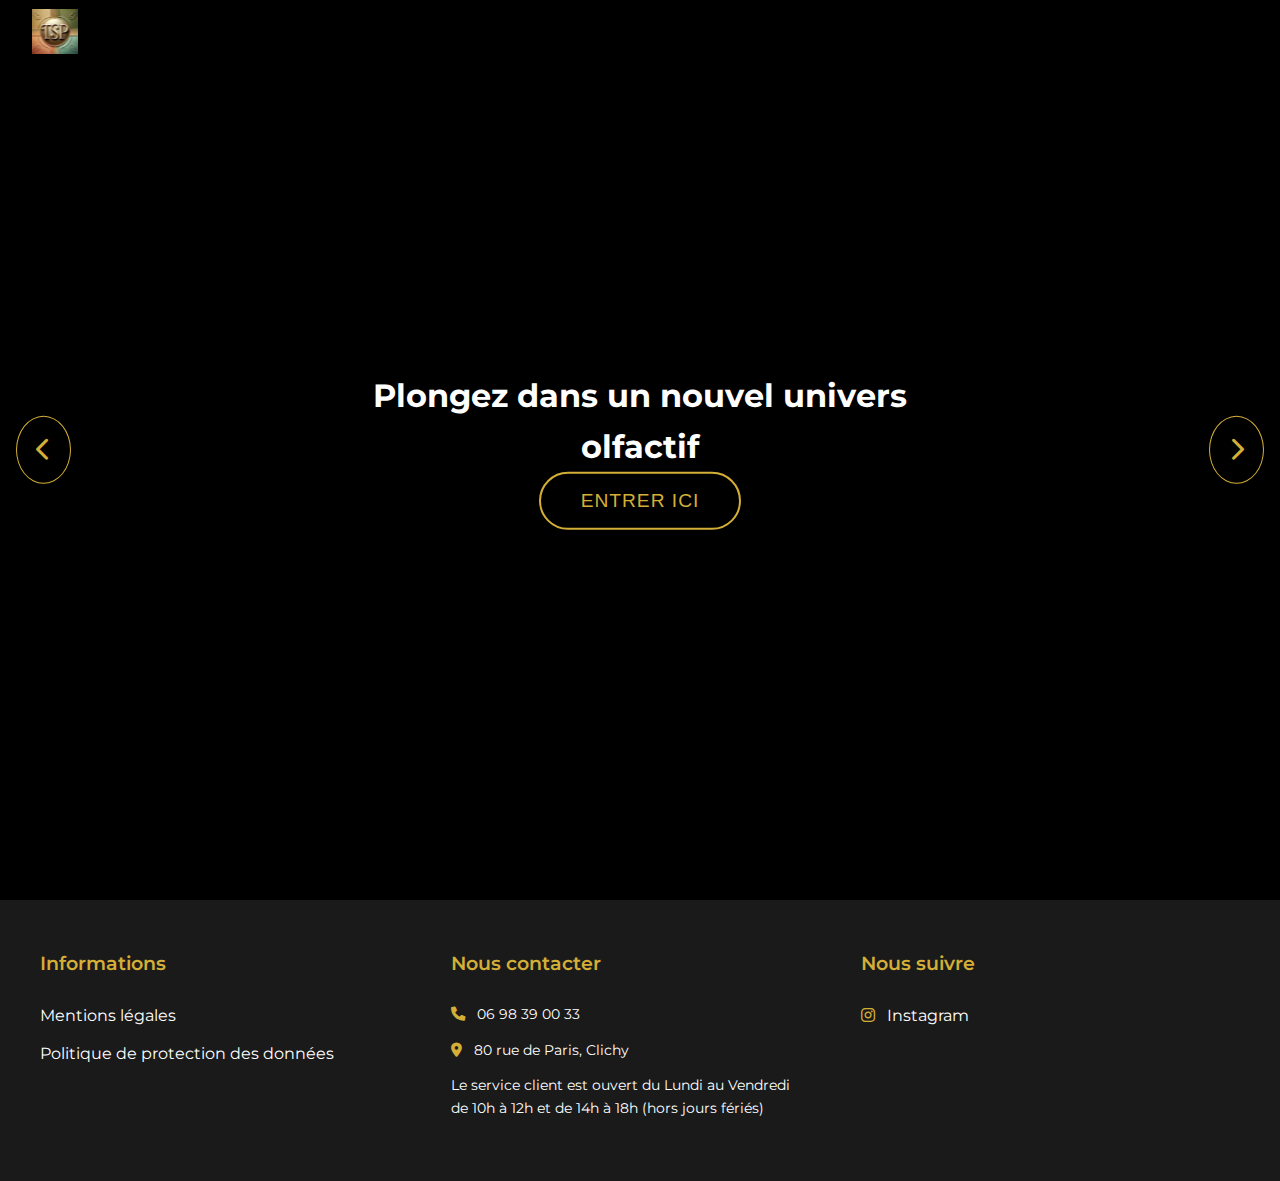
==== index.html @ 9eee15c3 "Add files via upload" ====
<!DOCTYPE html>
<html lang="fr">
<head>
    <meta charset="UTF-8">
    <meta name="viewport" content="width=device-width, initial-scale=1.0">
    <title>TSP - Découvrez votre fragrance</title>
    <link rel="stylesheet" href="styles.css">
    <link rel="stylesheet" href="https://cdnjs.cloudflare.com/ajax/libs/font-awesome/6.0.0/css/all.min.css">
    <link href="https://fonts.googleapis.com/css2?family=Playfair+Display:wght@400;700&family=Montserrat:wght@300;400;600&display=swap" rel="stylesheet">
</head>
<body>
    <!-- Header avec logo en texte -->
    <header>
        <a href="#" id="home-link">
            <img src="TSP logo.jpeg" alt="TSP" class="logo-image">
        </a>
    </header>

    <!-- Section Slider -->
    <section id="slider-section">
        <div class="slider-container">
            <div class="slider">
                <div class="slide active" style="background-image: url('iStock-1485161265.jpg')"></div>
                <div class="slide" style="background-image: url('iStock-465559373.jpg')"></div>
                <div class="slide" style="background-image: url('iStock-1435220719.jpg')"></div>
                <div class="slide" style="background-image: url('iStock-1386867384.jpg')"></div>
            </div>
            <button class="slider-btn prev"><i class="fas fa-chevron-left"></i></button>
            <button class="slider-btn next"><i class="fas fa-chevron-right"></i></button>
        </div>
        <div class="hero-content">
            <h1>Plongez dans un nouvel univers olfactif</h1>
            <button id="start-game" class="cta-button">Entrer ici</button>
        </div>
    </section>

    <!-- Section Jeu -->
    <section id="game-section" class="hidden">
        <div class="question" data-question="1">
            <h2>La parfumerie et le monde de l'olfaction t'intéressent ?</h2>
            <div class="buttons">
                <button class="yes-btn">Oui</button>
                <button class="no-btn">Non</button>
            </div>
            <p class="error-message"></p>
        </div>
        <div class="question hidden" data-question="2">
            <h2>Tu veux te cultiver de façon ludique ?</h2>
            <div class="buttons">
                <button class="yes-btn">Oui</button>
                <button class="no-btn">Non</button>
            </div>
            <p class="error-message"></p>
        </div>
        <div class="question hidden" data-question="3">
            <h2>Tu voudrais connaître toute l'actualité et les coulisses de la parfumerie ?</h2>
            <div class="buttons">
                <button class="yes-btn">Oui</button>
                <button class="no-btn">Non</button>
            </div>
            <p class="error-message"></p>
        </div>
    </section>

    <!-- Section Formulaire -->
    <section id="form-section" class="hidden">
        <form id="lead-form">
            <div class="form-group">
                <label for="nom">Nom </label>
                <input type="text" name="nom" id="nom" required>
            </div>
            
            <div class="form-group">
                <label for="prenom">Prénom </label>
                <input type="text" name="prenom" id="prenom" required>
            </div>
            
            <div class="form-group">
                <label for="email">Email </label>
                <input type="email" name="email" id="email" 
                       pattern="[^@\s]+@[^@\s]+\.(fr|com|net|org|eu)$"
                       title="Veuillez entrer une adresse email valide avec une extension .fr, .com, .net, .org ou .eu"
                       required>
            </div>

            <div class="form-group">
                <label for="societe">Société</label>
                <input type="text" name="societe" id="societe">
            </div>
            
            <div class="form-group">
                <label for="adresse">Adresse</label>
                <input type="text" name="adresse" id="adresse">
            </div>
            
            <div class="form-group">
                <label for="telephone">Numéro de téléphone</label>
                <input type="tel" name="telephone" id="telephone"
                       pattern="^(?:(?:\+|00)33|0)\s*[1-9](?:[\s.-]*\d{2}){4}$"
                       title="Veuillez entrer un numéro de téléphone français valide">
            </div>

            <div class="checkbox-container">
                <input type="checkbox" name="newsletter" id="newsletter">
                <label for="newsletter">J'ai hâte de voir la suite, et j'accepte de recevoir les informations exclusives de TSP</label>
            </div>

            <button type="submit" class="cta-button">Envoyer !</button>
        </form>
    </section>

    <!-- Section Confirmation -->
    <section id="confirmation-section" class="hidden">
        <div class="confirmation-content">
            <h2>Merci pour votre participation !</h2>
            <p>Vérifiez vos emails pour découvrir votre surprise.</p>
            <a href="https://www.instagram.com/elle_au_parfum/" class="instagram-btn" target="_blank">
                <i class="fab fa-instagram"></i> Suivez-nous sur Instagram
            </a>
        </div>
    </section>

    <!-- Footer -->
    <footer>
        <div class="footer-content">
            <div class="footer-section">
                <h3>Informations</h3>
                <a href="#" class="legal-link">Mentions légales</a>
                <a href="#" class="privacy-link">Politique de protection des données</a>
            </div>
            <div class="footer-section">
                <h3>Nous contacter</h3>
                <p><i class="fas fa-phone"></i> 06 98 39 00 33</p>
                <p><i class="fas fa-map-marker-alt"></i> 80 rue de Paris, Clichy</p>
                <p>Le service client est ouvert du Lundi au Vendredi<br>
                   de 10h à 12h et de 14h à 18h (hors jours fériés)</p>
            </div>
            <div class="footer-section">
                <h3>Nous suivre</h3>
                <a href="https://www.instagram.com/elle_au_parfum/" target="_blank">
                    <i class="fab fa-instagram"></i> Instagram
                </a>
            </div>
        </div>
    </footer>

    <!-- Ajout des modales pour les mentions légales et politique de confidentialité -->
    <div id="legal-modal" class="modal hidden">
        <div class="modal-content">
            <span class="close-modal">&times;</span>
            <h2>Mentions Légales</h2>
            <div class="legal-content">
                <h3>1. Informations éditeur</h3>
                <p>Ce site est la propriété de TSP.<br>
                Siège social : 80 rue de paris, Clichy</p>
                
                <h3>2. Informations générales</h3>
                <p>Conformément à l'article 27 de la loi Informatique et libertés du 6 février 1978, vous disposez d'un droit d'accès, de modification et de suppression des données vous concernant.</p>
                
                <h3>3. Informations juridiques</h3>
                <p>L'utilisateur du site s'engage à respecter les règles de propriété intellectuelle des contenus présentés.</p>
            </div>
        </div>
    </div>

    <div id="privacy-modal" class="modal hidden">
        <div class="modal-content">
            <span class="close-modal">&times;</span>
            <h2>Politique de protection des données</h2>
            <div class="privacy-content">
                <p>Vos données personnelles sont collectées et traitées dans le respect du RGPD.</p>
            </div>
        </div>
    </div>

    <script src="script.js"></script>
</body>
</html>
---- styles.css ----
:root {
    --gold: #D4AF37;
    --black: #000000;
    --pearl-white: #F5F5F5;
    --dark-gray: #1A1A1A;
}

* {
    margin: 0;
    padding: 0;
    box-sizing: border-box;
}

body {
    font-family: 'Montserrat', sans-serif;
    line-height: 1.6;
    color: var(--dark-gray);
    background-color: var(--black);
}

/* Header */
header {
    position: fixed;
    top: 0;
    left: 0;
    width: 100%;
    height: 70px; /* Hauteur fixe pour le header */
    padding: 0.8rem 2rem;
    background: rgba(0, 0, 0, 0.9);
    display: flex;
    align-items: center;
    z-index: 1000; /* S'assurer que le header reste au-dessus de tout */
    box-shadow: 0 2px 10px rgba(0, 0, 0, 0.3); /* Ombre subtile */
}

.logo-text {
    font-family: 'Playfair Display', serif;
    color: white;
    font-size: 2.5rem;
    font-weight: 400;
    font-style: italic;
    letter-spacing: 2px;
    margin: 0;
}

/* Style pour le logo */
.logo-image {
    height: 45px;
    width: auto;
    transition: opacity 0.3s ease;
}

.logo-image:hover {
    opacity: 0.8;
}

/* Slider Section */
.slider-container {
    height: 100vh;
    position: relative;
    overflow: hidden;
    width: 100%;
}

.slider {
    height: 100%;
    position: relative;
}

.slide {
    position: absolute;
    top: 0;
    left: 0;
    width: 100%;
    height: 100%;
    background-size: cover;
    background-position: center;
    opacity: 0;
    transition: opacity 0.8s ease-in-out;
}

.slide.active {
    opacity: 1;
}

.slider-btn {
    position: absolute;
    top: 50%;
    transform: translateY(-50%);
    background: rgba(0, 0, 0, 0.5);
    border: 1px solid var(--gold);
    padding: 1.2rem;
    cursor: pointer;
    font-size: 1.5rem;
    color: var(--gold);
    transition: all 0.3s ease;
    border-radius: 50%;
}

.slider-btn:hover {
    background: rgba(212, 175, 55, 0.2);
    transform: translateY(-50%) scale(1.1);
}

.prev {
    left: 1rem;
}

.next {
    right: 1rem;
}

.hero-content {
    position: absolute;
    top: 50%;
    left: 50%;
    transform: translate(-50%, -50%);
    text-align: center;
    color: white;
    text-shadow: 2px 2px 4px rgba(0, 0, 0, 0.5);
}

/* Buttons */
.cta-button {
    background: var(--black);
    color: var(--gold);
    border: 2px solid var(--gold);
    padding: 1rem 2.5rem;
    font-size: 1.2rem;
    cursor: pointer;
    transition: all 0.3s ease;
    border-radius: 30px;
    text-transform: uppercase;
    letter-spacing: 1px;
}

.cta-button:hover {
    background: var(--gold);
    color: var(--black);
    transform: scale(1.05);
}

/* Game Section */
#game-section, #form-section, #confirmation-section {
    position: relative;
    background: none;
    min-height: calc(100vh - 70px); /* Ajuster la hauteur en tenant compte du header */
    display: flex;
    align-items: center;
    justify-content: center;
    padding: 0 20px;
    margin-top: 70px; /* Correspond à la hauteur du header */
}

.question {
    text-align: center;
    max-width: 600px;
    margin: 0 auto;
}

.buttons {
    margin-top: 2rem;
}

.yes-btn, .no-btn {
    padding: 0.8rem 2rem;
    margin: 0 1rem;
    border: none;
    border-radius: 25px;
    cursor: pointer;
    font-size: 1.1rem;
    transition: transform 0.3s;
}

.yes-btn {
    background: var(--gold);
    color: white;
}

.no-btn {
    background: #ccc;
    color: white;
}

.error-message {
    color: red;
    margin-top: 1rem;
    font-style: italic;
}

/* Form Section */
#lead-form {
    max-width: 500px;
    width: 100%;
    padding: 2rem;
    background: rgba(0, 0, 0, 0.8);
    border: 1px solid var(--gold);
    border-radius: 10px;
    box-shadow: 0 0 20px rgba(0, 0, 0, 0.1);
}

input {
    width: 100%;
    padding: 1rem;
    margin: 0.5rem 0;
    border: 1px solid var(--gold);
    border-radius: 5px;
    background: rgba(255, 255, 255, 0.1);
    color: var(--pearl-white);
}

input::placeholder {
    color: rgba(255, 255, 255, 0.6);
}

.checkbox-container {
    display: flex;
    align-items: flex-start;
    gap: 10px;
    margin: 1.5rem 0;
}

.checkbox-container input[type="checkbox"] {
    margin-top: 3px;
    width: auto;
}

.checkbox-container label {
    color: rgba(255, 255, 255, 0.9);
    font-size: 0.9rem;
}

/* Footer */
footer {
    position: relative;
    bottom: 0;
    width: 100%;
    background: #1A1A1A;
    padding: 3rem 2rem;
    color: white;
}

.footer-content {
    max-width: 1200px;
    margin: 0 auto;
    display: grid;
    grid-template-columns: repeat(auto-fit, minmax(250px, 1fr));
    gap: 2rem;
}

.footer-section h3 {
    color: var(--gold);
    margin-bottom: 1.5rem;
    font-size: 1.2rem;
    font-weight: 600;
}

.footer-section a {
    color: white;
    text-decoration: none;
    display: block;
    margin: 0.8rem 0;
    transition: color 0.3s ease;
}

.footer-section a:hover {
    color: var(--gold);
}

.footer-section p {
    margin: 0.8rem 0;
    font-size: 0.9rem;
}

.footer-section i {
    color: var(--gold);
    margin-right: 0.5rem;
}

/* Style des modales */
.modal {
    position: fixed;
    top: 0;
    left: 0;
    width: 100%;
    height: 100%;
    background: rgba(0, 0, 0, 0.8);
    display: flex;
    justify-content: center;
    align-items: center;
    z-index: 1000;
}

.modal-content {
    background: white;
    padding: 2rem;
    border-radius: 8px;
    max-width: 800px;
    width: 90%;
    max-height: 80vh;
    overflow-y: auto;
    position: relative;
}

.close-modal {
    position: absolute;
    right: 1rem;
    top: 1rem;
    font-size: 1.5rem;
    cursor: pointer;
    color: var(--dark-gray);
}

.legal-content, .privacy-content {
    color: var(--dark-gray);
}

.legal-content h3 {
    color: var(--gold);
    margin: 1.5rem 0 1rem;
}

/* Utility Classes */
.hidden {
    display: none !important;
}

/* Responsive Design */
@media (max-width: 768px) {
    .logo-text {
        font-size: 2rem;
    }
    
    .hero-content h1 {
        font-size: 1.8rem;
        padding: 0 1rem;
    }
    
    .slider-btn {
        padding: 0.8rem;
    }

    .footer-content {
        grid-template-columns: 1fr;
        text-align: center;
    }

    .footer-section {
        padding: 1rem 0;
    }

    .logo-image {
        height: 35px;
    }

    #game-section, 
    #form-section, 
    #confirmation-section {
        min-height: calc(100vh - 60px);
        margin-top: 60px;
    }

    .question, 
    #lead-form, 
    .confirmation-content {
        margin: 1.5rem auto;
        padding: 2rem;
    }

    header {
        height: 60px;
        padding: 0.8rem 1rem;
    }
}

/* Style de la section confirmation */
#confirmation-section {
    position: relative;
    background: none;
}

#confirmation-section::before {
    content: '';
    position: fixed;
    top: 0;
    left: 0;
    width: 100%;
    height: 100%;
    background-image: url('TSP logo.jpeg');
    background-size: cover;
    background-position: center;
    background-repeat: no-repeat;
    filter: blur(8px) brightness(0.3);
    z-index: -1;
}

.confirmation-content {
    position: relative;
    z-index: 1;
    background: rgba(0, 0, 0, 0.7);
    padding: 2rem;
    border-radius: 10px;
    border: 1px solid var(--gold);
    backdrop-filter: blur(5px);
    max-width: 600px;
    margin: 0 auto;
    text-align: center;
}

.confirmation-content h2 {
    color: var(--gold);
    margin-bottom: 1.5rem;
}

.confirmation-content p {
    color: white;
    margin-bottom: 2rem;
}

/* Style des questions */
.question h2 {
    color: white;
    font-size: 1.8rem;
    margin-bottom: 2rem;
    font-family: 'Playfair Display', serif;
}

.question {
    background: rgba(0, 0, 0, 0.8);
    padding: 2rem;
    border-radius: 8px;
    border: 1px solid var(--gold);
}

/* Style pour le logo cliquable */
.logo-text a {
    color: white;
    text-decoration: none;
    transition: color 0.3s ease;
}

.logo-text a:hover {
    color: var(--gold);
}

/* Style pour les champs de formulaire invalides */
input:invalid {
    border-color: #ff4444;
}

input:invalid:focus {
    outline: none;
    box-shadow: 0 0 0 2px rgba(255, 68, 68, 0.2);
}

/* Message d'erreur pour la validation */
.error-message {
    color: #ff4444;
    font-size: 0.8rem;
    margin-top: 0.2rem;
    display: none;
}

input:invalid + .error-message {
    display: block;
}

/* Style pour les messages d'erreur des questions */
.question .error-message {
    color: #ff4444;
    font-size: 1rem;
    margin-top: 1.5rem;
    font-style: italic;
    display: block;
}

/* Supprimer les styles du bouton retour */
.back-button {
    display: none;
}

/* Style pour les champs obligatoires */
.form-group label {
    display: block;
    margin-bottom: 0.5rem;
    color: var(--pearl-white);
}

.form-group label[for="nom"]::after,
.form-group label[for="prenom"]::after,
.form-group label[for="email"]::after {
    content: " *";
    color: #ff4444;
}

/* Style pour les messages d'erreur */
.form-group input:invalid {
    border-color: #ff4444;
}

.form-group input:invalid:focus {
    box-shadow: 0 0 0 2px rgba(255, 68, 68, 0.2);
}

/* Style pour les champs facultatifs */
.form-group input:not([required]) {
    border-color: rgba(255, 255, 255, 0.2);
}

.form-group input:not([required]):focus {
    border-color: var(--gold);
}

/* Style unifié pour les sections avec fond flouté */
#game-section::before, 
#form-section::before, 
#confirmation-section::before {
    content: '';
    position: fixed;
    top: 0;
    left: 0;
    width: 100%;
    height: 100%;
    background-image: url('TSP logo.jpeg');
    background-size: cover;
    background-position: center;
    background-repeat: no-repeat;
    filter: blur(8px) brightness(0.3);
    z-index: -1;
}

/* Style commun pour les conteneurs de contenu */
.question, 
#lead-form, 
.confirmation-content {
    position: relative;
    z-index: 1;
    background: rgba(0, 0, 0, 0.7);
    padding: 2.5rem;
    border-radius: 10px;
    border: 1px solid var(--gold);
    backdrop-filter: blur(5px);
    max-width: 600px;
    width: 100%;
    margin: 2rem auto; /* Ajout d'une marge verticale */
}

/* Style spécifique pour la confirmation */
.confirmation-content {
    text-align: center;
}

.confirmation-content h2 {
    color: var(--gold);
    margin-bottom: 1.5rem;
}

.confirmation-content p {
    color: white;
    margin-bottom: 2rem;
}

/* Assurer que le contenu est toujours lisible */
.question h2, 
.question .buttons,
#lead-form input,
#lead-form label,
.confirmation-content * {
    position: relative;
    z-index: 2;
}
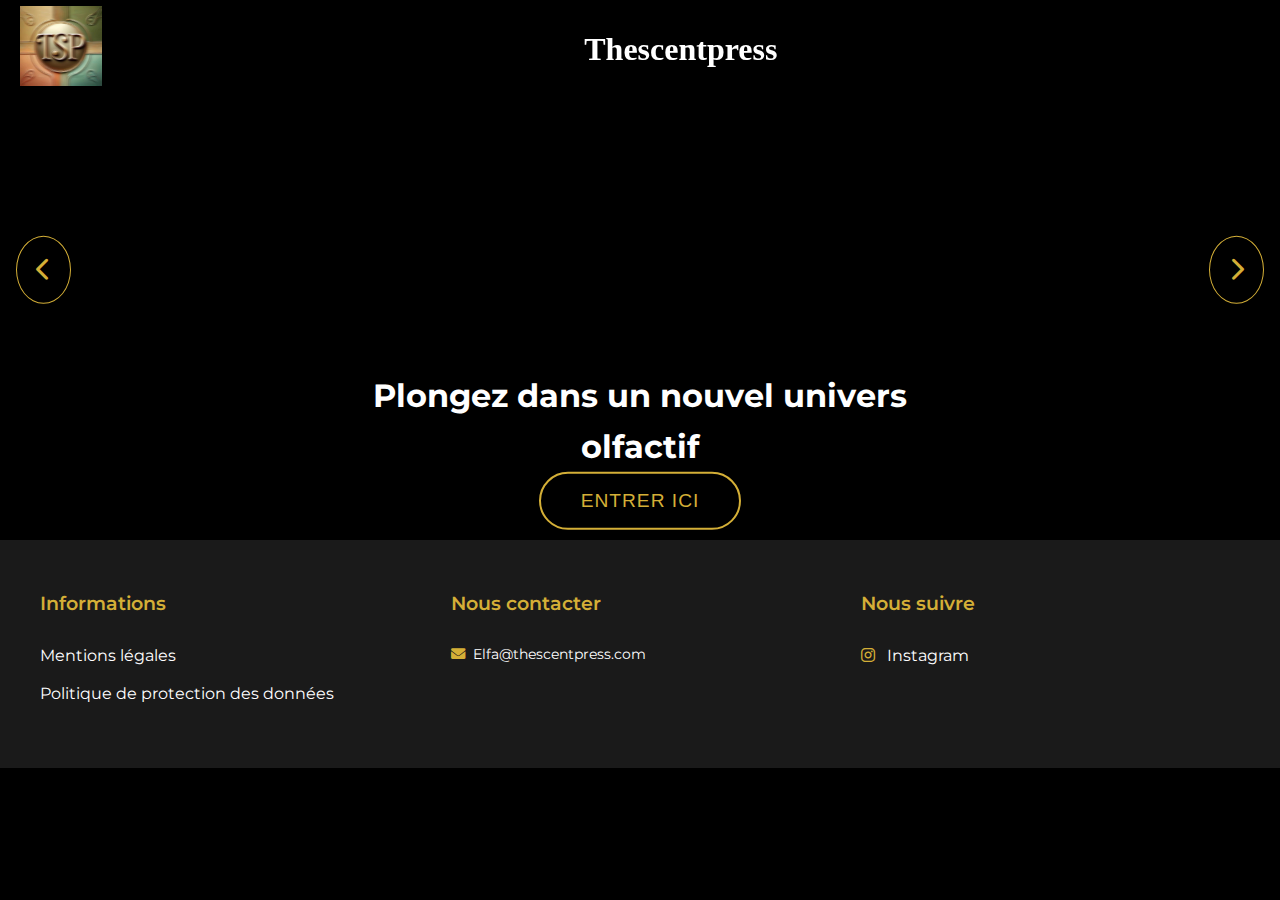
==== commit b6dd8f0e: "Add files via upload" ====
--- a/index.html
+++ b/index.html
@@ -14,16 +14,23 @@
         <a href="#" id="home-link">
             <img src="TSP logo.jpeg" alt="TSP" class="logo-image">
         </a>
+        <h1 class="header-title">Thescentpress</h1>
     </header>
 
     <!-- Section Slider -->
     <section id="slider-section">
         <div class="slider-container">
             <div class="slider">
-                <div class="slide active" style="background-image: url('iStock-1485161265.jpg')"></div>
+                <div class="slide active" style="background-image: url('iStock-1386867384.jpg')"></div>
                 <div class="slide" style="background-image: url('iStock-465559373.jpg')"></div>
+                <div class="slide" style="background-image: url('iStock-486568978.jpg')"></div>
+                <div class="slide" style="background-image: url('iStock-1067806890.jpg')"></div>
+                <div class="slide" style="background-image: url('iStock-1222252557.jpg')"></div>
+                <div class="slide" style="background-image: url('iStock-1304113838.jpg')"></div>
+                <div class="slide" style="background-image: url('iStock-179306694.jpg')"></div>
                 <div class="slide" style="background-image: url('iStock-1435220719.jpg')"></div>
-                <div class="slide" style="background-image: url('iStock-1386867384.jpg')"></div>
+                <div class="slide" style="background-image: url('iStock-1485161265.jpg')"></div>
+                <div class="slide" style="background-image: url('iStock-172467959.jpg')"></div>
             </div>
             <button class="slider-btn prev"><i class="fas fa-chevron-left"></i></button>
             <button class="slider-btn next"><i class="fas fa-chevron-right"></i></button>
@@ -78,8 +85,8 @@
             <div class="form-group">
                 <label for="email">Email </label>
                 <input type="email" name="email" id="email" 
-                       pattern="[^@\s]+@[^@\s]+\.(fr|com|net|org|eu)$"
-                       title="Veuillez entrer une adresse email valide avec une extension .fr, .com, .net, .org ou .eu"
+                       pattern="[^@\s]+@[^@\s]+\.[a-zA-Z]{2,}$"
+                       title="Veuillez entrer une adresse email valide"
                        required>
             </div>
 
@@ -95,9 +102,12 @@
             
             <div class="form-group">
                 <label for="telephone">Numéro de téléphone</label>
-                <input type="tel" name="telephone" id="telephone"
-                       pattern="^(?:(?:\+|00)33|0)\s*[1-9](?:[\s.-]*\d{2}){4}$"
-                       title="Veuillez entrer un numéro de téléphone français valide">
+                <input type="tel" 
+                       name="telephone" 
+                       id="telephone" 
+                       placeholder=""
+                       pattern="^\+?[1-9]\d{1,14}$"
+                       title="Veuillez entrer un numéro de téléphone valide (format international possible, exemple: +33612345678)">
             </div>
 
             <div class="checkbox-container">
@@ -113,8 +123,7 @@
     <section id="confirmation-section" class="hidden">
         <div class="confirmation-content">
             <h2>Merci pour votre participation !</h2>
-            <p>Vérifiez vos emails pour découvrir votre surprise.</p>
-            <a href="https://www.instagram.com/elle_au_parfum/" class="instagram-btn" target="_blank">
+            <a href="https://www.instagram.com/the.scent.press/" class="instagram-btn" target="_blank">
                 <i class="fab fa-instagram"></i> Suivez-nous sur Instagram
             </a>
         </div>
@@ -130,14 +139,11 @@
             </div>
             <div class="footer-section">
                 <h3>Nous contacter</h3>
-                <p><i class="fas fa-phone"></i> 06 98 39 00 33</p>
-                <p><i class="fas fa-map-marker-alt"></i> 80 rue de Paris, Clichy</p>
-                <p>Le service client est ouvert du Lundi au Vendredi<br>
-                   de 10h à 12h et de 14h à 18h (hors jours fériés)</p>
+                <p><i class="fa fa-envelope"></i>Elfa@thescentpress.com</p>
             </div>
             <div class="footer-section">
                 <h3>Nous suivre</h3>
-                <a href="https://www.instagram.com/elle_au_parfum/" target="_blank">
+                <a href="https://www.instagram.com/the.scent.press/" target="_blank">
                     <i class="fab fa-instagram"></i> Instagram
                 </a>
             </div>
@@ -150,15 +156,29 @@
             <span class="close-modal">&times;</span>
             <h2>Mentions Légales</h2>
             <div class="legal-content">
-                <h3>1. Informations éditeur</h3>
-                <p>Ce site est la propriété de TSP.<br>
-                Siège social : 80 rue de paris, Clichy</p>
-                
-                <h3>2. Informations générales</h3>
-                <p>Conformément à l'article 27 de la loi Informatique et libertés du 6 février 1978, vous disposez d'un droit d'accès, de modification et de suppression des données vous concernant.</p>
-                
-                <h3>3. Informations juridiques</h3>
-                <p>L'utilisateur du site s'engage à respecter les règles de propriété intellectuelle des contenus présentés.</p>
+                <h3>Éditeur du site</h3>
+                <p>Le site TSP (The Scent Press) est édité par TSP</p>
+                <p>Entreprise en cours d'immatriculation.</p>
+                <p>Siège social : PARIS</p>
+                <p>Email : Elfa@thescentpress.com</p>
+                <p>Directeur de la pubication : Elfa JOUINI</p>
+
+                <h3>Hébergement</h3>
+                <p>Le site est hébergé par GoDaddy</p>
+                <p>Siège social : 2155 E. GoDaddy Way, Tempe, AZ 85284, USA</p>
+                <p>Site web : www.godaddy.com</p>
+
+                <h3>Propriété intellectuelle</h3>
+                <p>Tous les contenus présents sur ce site (textes, images, logos, vidéos, design) sont protégés par les lois sur la propriété intellectuelle et restent la propriété exclusive de TSP (The Scent Press). Toute reproduction, modification ou diffusion sans autorisation est interdite.</p>
+
+                <h3>Responsabilité</h3>
+                <p>L'éditeur du site met tout en œuvre pour assurer l'exactitude des informations publiées, mais ne peut garantir l'absence d'erreurs. L'utilisation du site se fait sous la seule responsabilité de l'utilisateur.</p>
+
+                <h3>Données personnelles</h3>
+                <p>Pour plus d'informations, consultez notre Politique de protection des données.</p>
+
+                <h3>Droit applicable</h3>
+                <p>Les présentes mentions légales sont régies par le droit français. En cas de litige, les tribunaux compétents seront ceux du ressort du siège social de l'éditeur.</p>
             </div>
         </div>
     </div>
@@ -168,11 +188,55 @@
             <span class="close-modal">&times;</span>
             <h2>Politique de protection des données</h2>
             <div class="privacy-content">
-                <p>Vos données personnelles sont collectées et traitées dans le respect du RGPD.</p>
+                <p>Dernière mise à jour : 18/02/2025</p>
+
+                <h3>1. Collecte des données personnelles</h3>
+                <p>Lors de votre navigation sur le site TSP (The Scent Press), nous pouvons collecter certaines informations via :</p>
+                <ul>
+                    <li>Les formulaires de contact</li>
+                    <li>L'inscription à la newsletter</li>
+                    <li>Les interactions sur le site</li>
+                </ul>
+
+                <p>Données collectées :</p>
+                <ul>
+                    <li>Nom et prénom</li>
+                    <li>Adresse e-mail</li>
+                    <li>Société/Marque (si applicable)</li>
+                    <li>Toute information volontairement fournie</li>
+                </ul>
+
+                <h3>2. Utilisation des données</h3>
+                <p>Nous utilisons ces données pour :</p>
+                <ul>
+                    <li>Répondre à vos demandes</li>
+                    <li>Vous envoyer des informations sur TSP si vous y avez consenti</li>
+                    <li>Améliorer l'expérience utilisateur</li>
+                </ul>
+                <p>Aucune donnée personnelle n'est vendue ou partagée avec des tiers sans votre accord.</p>
+
+                <h3>3. Sécurité des données</h3>
+                <p>Nous mettons en place des mesures de sécurité pour protéger vos données contre tout accès non autorisé.</p>
+
+                <h3>4. Vos droits</h3>
+                <p>Conformément au RGPD, vous avez le droit de :</p>
+                <ul>
+                    <li>Accéder à vos données</li>
+                    <li>Demander leur rectification ou suppression</li>
+                    <li>Vous opposer à leur utilisation</li>
+                    <li>Demander la portabilité de vos données</li>
+                </ul>
+                <p>Pour exercer ces droits, contactez-nous à <a href="mailto:elfa@thescentpress.com">elfa@thescentpress.com</a>.</p>
+
+                <h3>5. Cookies</h3>
+                <p>Le site utilise des cookies pour améliorer la navigation et mesurer l'audience. Vous pouvez les désactiver via les paramètres de votre navigateur.</p>
+
+                <h3>6. Modification de la politique</h3>
+                <p>Nous nous réservons le droit de modifier cette politique à tout moment. La dernière version sera disponible sur cette page.</p>
             </div>
         </div>
     </div>
 
     <script src="script.js"></script>
 </body>
-</html> +</html> 
--- a/styles.css
+++ b/styles.css
@@ -24,8 +24,8 @@
     top: 0;
     left: 0;
     width: 100%;
-    height: 70px; /* Hauteur fixe pour le header */
-    padding: 0.8rem 2rem;
+    height: 100px; /* Augmentation de la hauteur */
+    padding: 20px;
     background: rgba(0, 0, 0, 0.9);
     display: flex;
     align-items: center;
@@ -45,7 +45,7 @@
 
 /* Style pour le logo */
 .logo-image {
-    height: 45px;
+    height: 80px; /* Logo plus grand */
     width: auto;
     transition: opacity 0.3s ease;
 }
@@ -54,9 +54,15 @@
     opacity: 0.8;
 }
 
+.header-title {
+    font-family: "Times New Roman", Times, serif;
+    color: white;
+    margin: 0 auto;
+}
+
 /* Slider Section */
 .slider-container {
-    height: 100vh;
+    height: 60vh; /* Réduction de la hauteur du slider */
     position: relative;
     overflow: hidden;
     width: 100%;
@@ -332,8 +338,10 @@
     }
     
     .hero-content h1 {
-        font-size: 1.8rem;
-        padding: 0 1rem;
+        font-size: 2rem;
+        max-width: 300px;
+        margin: 0 auto 20px;
+        line-height: 1.2;
     }
     
     .slider-btn {
@@ -568,4 +576,14 @@
 .confirmation-content * {
     position: relative;
     z-index: 2;
+}
+
+.phone-input-container {
+    display: flex;
+    gap: 10px;
+}
+
+.country-select {
+    width: auto;
+    padding: 5px;
 } 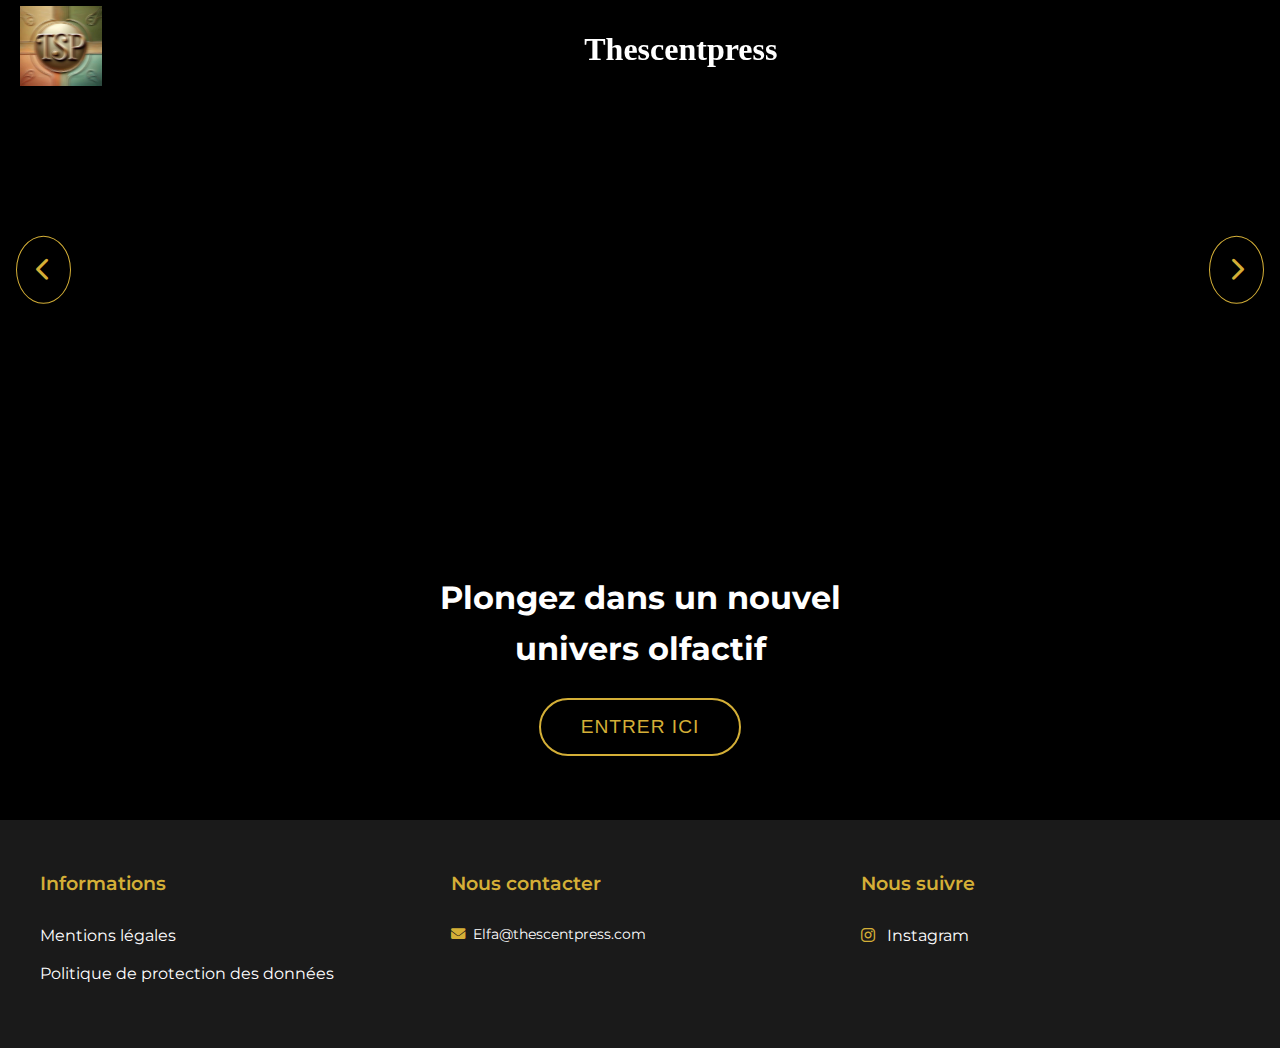
==== commit 6d1ab4ef: "Add files via upload" ====
--- a/index.html
+++ b/index.html
@@ -36,7 +36,7 @@
             <button class="slider-btn next"><i class="fas fa-chevron-right"></i></button>
         </div>
         <div class="hero-content">
-            <h1>Plongez dans un nouvel univers olfactif</h1>
+            <h1 class="hero-title">Plongez dans un nouvel<br>univers olfactif</h1>
             <button id="start-game" class="cta-button">Entrer ici</button>
         </div>
     </section>
--- a/styles.css
+++ b/styles.css
@@ -117,13 +117,18 @@
 }
 
 .hero-content {
-    position: absolute;
-    top: 50%;
-    left: 50%;
-    transform: translate(-50%, -50%);
+    display: flex;
+    flex-direction: column;
+    align-items: center;
+    justify-content: center;
+    padding: 2rem;
+    margin-bottom: 2rem;
+}
+
+.hero-title {
     text-align: center;
-    color: white;
-    text-shadow: 2px 2px 4px rgba(0, 0, 0, 0.5);
+    margin-bottom: 1.5rem;
+    color: white;
 }
 
 /* Buttons */
@@ -337,11 +342,14 @@
         font-size: 2rem;
     }
     
-    .hero-content h1 {
-        font-size: 2rem;
-        max-width: 300px;
-        margin: 0 auto 20px;
-        line-height: 1.2;
+    .hero-title {
+        font-size: 1.8rem;
+        line-height: 1.3;
+    }
+    
+    .hero-content {
+        min-height: 200px;
+        margin-bottom: 3rem;
     }
     
     .slider-btn {
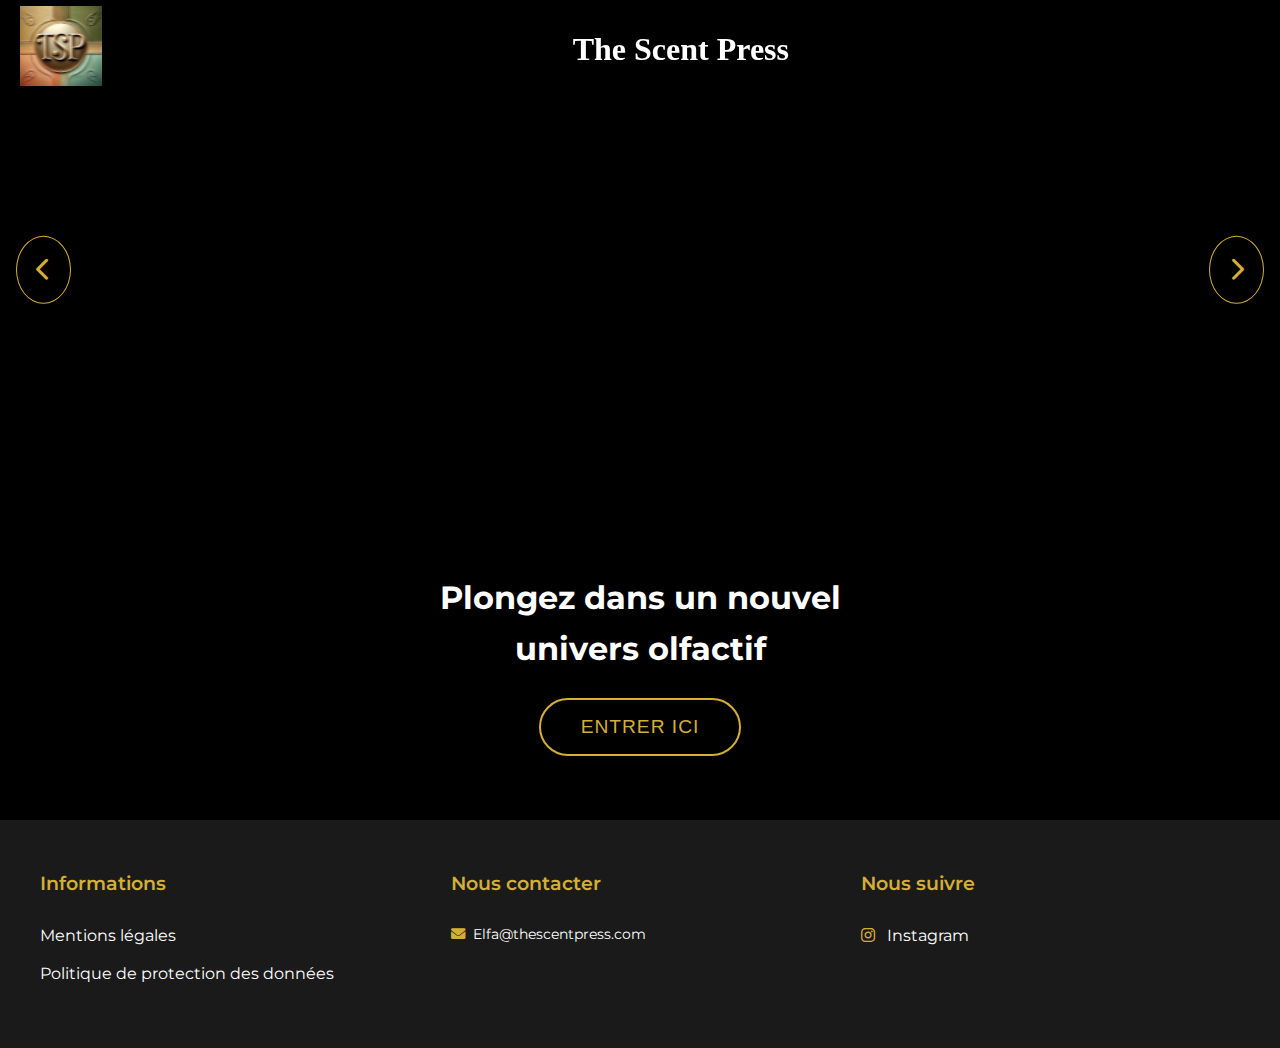
==== commit 3ca82823: "Add files via upload" ====
--- a/index.html
+++ b/index.html
@@ -14,7 +14,7 @@
         <a href="#" id="home-link">
             <img src="TSP logo.jpeg" alt="TSP" class="logo-image">
         </a>
-        <h1 class="header-title">Thescentpress</h1>
+        <h1 class="header-title">The Scent Press</h1>
     </header>
 
     <!-- Section Slider -->
@@ -105,9 +105,8 @@
                 <input type="tel" 
                        name="telephone" 
                        id="telephone" 
-                       placeholder=""
-                       pattern="^\+?[1-9]\d{1,14}$"
-                       title="Veuillez entrer un numéro de téléphone valide (format international possible, exemple: +33612345678)">
+                       inputmode="numeric"
+                       pattern="[0-9]*">
             </div>
 
             <div class="checkbox-container">
@@ -122,7 +121,8 @@
     <!-- Section Confirmation -->
     <section id="confirmation-section" class="hidden">
         <div class="confirmation-content">
-            <h2>Merci pour votre participation !</h2>
+            <h2>Merci A bientôt !</h2>
+            <p>Stay tuned</p>
             <a href="https://www.instagram.com/the.scent.press/" class="instagram-btn" target="_blank">
                 <i class="fab fa-instagram"></i> Suivez-nous sur Instagram
             </a>
--- a/styles.css
+++ b/styles.css
@@ -389,6 +389,59 @@
     }
 }
 
+@media screen and (max-width: 768px) {
+    .hero-title {
+        font-size: 1.6rem;
+        line-height: 1.2;
+        padding: 0 1rem;
+    }
+    
+    .hero-content {
+        min-height: 200px;
+        margin-bottom: 3rem;
+    }
+
+    .cta-button {
+        padding: 12px 24px;
+        font-size: 1rem;
+        width: 80%;
+        max-width: 250px;
+    }
+
+    .slider-container {
+        height: 60vh;
+    }
+
+    header {
+        padding: 1rem;
+    }
+
+    .header-title {
+        font-size: 1.5rem;
+    }
+
+    .logo-image {
+        max-width: 60px;
+        height: auto;
+    }
+
+    .slider-btn {
+        padding: 8px;
+        font-size: 1rem;
+    }
+}
+
+@media screen and (max-width: 480px) {
+    .hero-title {
+        font-size: 1.4rem;
+        line-height: 1.2;
+    }
+
+    .slider-container {
+        height: 50vh;
+    }
+}
+
 /* Style de la section confirmation */
 #confirmation-section {
     position: relative;
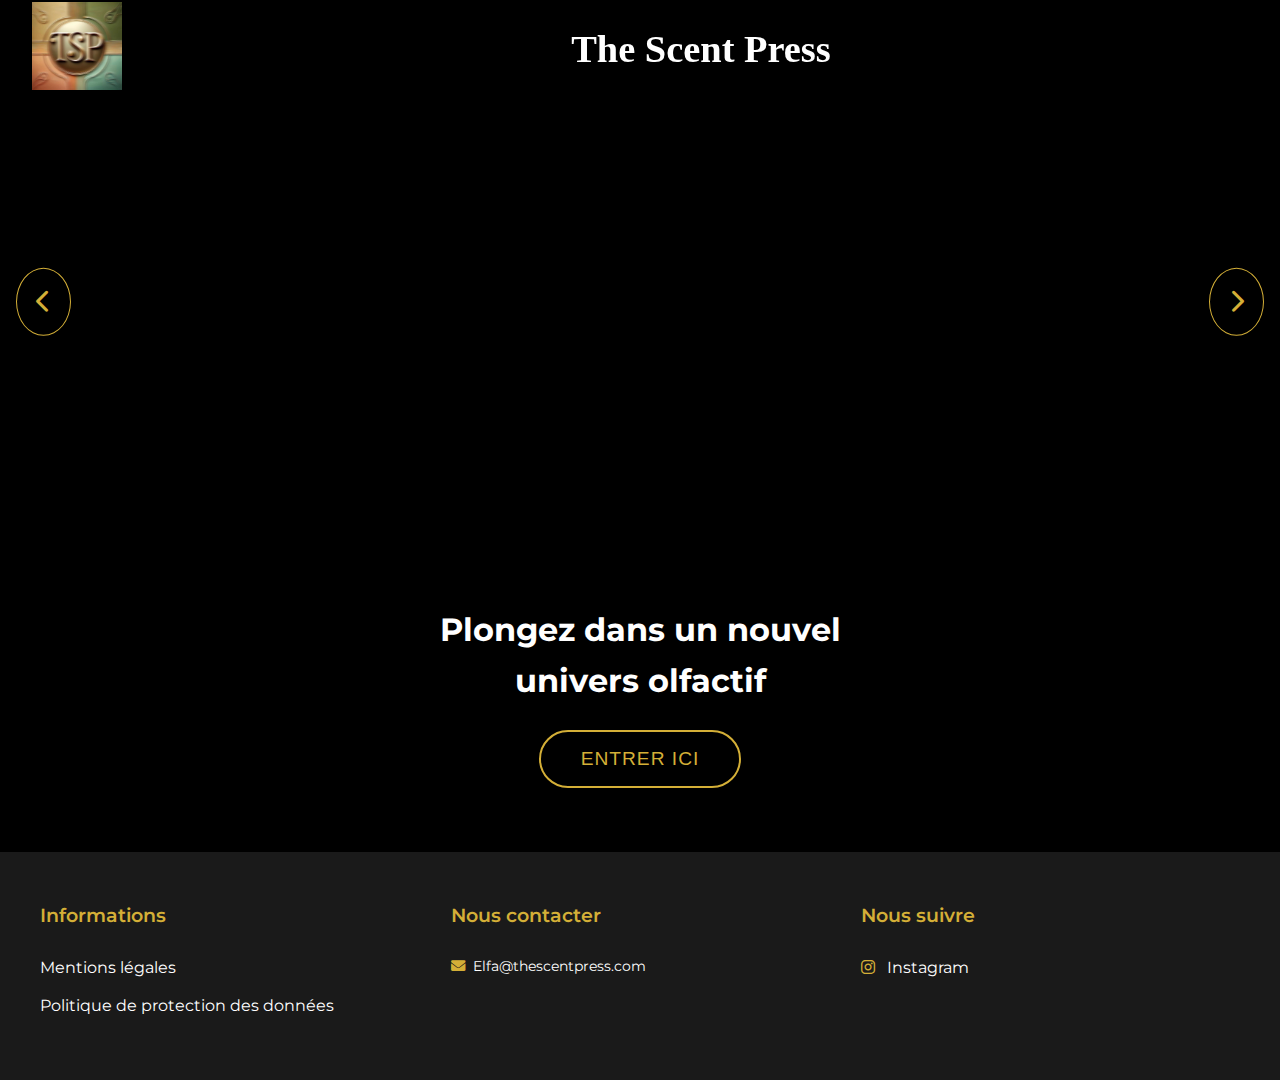
==== commit 4f5037f3: "Add files via upload" ====
--- a/index.html
+++ b/index.html
@@ -2,7 +2,7 @@
 <html lang="fr">
 <head>
     <meta charset="UTF-8">
-    <meta name="viewport" content="width=device-width, initial-scale=1.0">
+    <meta name="viewport" content="width=device-width, initial-scale=1, maximum-scale=1, user-scalable=no">
     <title>TSP - Découvrez votre fragrance</title>
     <link rel="stylesheet" href="styles.css">
     <link rel="stylesheet" href="https://cdnjs.cloudflare.com/ajax/libs/font-awesome/6.0.0/css/all.min.css">
@@ -101,7 +101,7 @@
             </div>
             
             <div class="form-group">
-                <label for="telephone">Numéro de téléphone</label>
+                <label for="telephone">Numéro de téléphone (optionnel)</label>
                 <input type="tel" 
                        name="telephone" 
                        id="telephone" 
--- a/styles.css
+++ b/styles.css
@@ -25,10 +25,13 @@
     left: 0;
     width: 100%;
     height: 100px; /* Augmentation de la hauteur */
-    padding: 20px;
+    padding: 2rem;
     background: rgba(0, 0, 0, 0.9);
     display: flex;
     align-items: center;
+    justify-content: center;
+    gap: 2rem;
+    margin-bottom: 2rem;
     z-index: 1000; /* S'assurer que le header reste au-dessus de tout */
     box-shadow: 0 2px 10px rgba(0, 0, 0, 0.3); /* Ombre subtile */
 }
@@ -45,8 +48,8 @@
 
 /* Style pour le logo */
 .logo-image {
-    height: 80px; /* Logo plus grand */
-    width: auto;
+    width: 90px;
+    height: auto;
     transition: opacity 0.3s ease;
 }
 
@@ -55,6 +58,7 @@
 }
 
 .header-title {
+    font-size: 2.4rem;
     font-family: "Times New Roman", Times, serif;
     color: white;
     margin: 0 auto;
@@ -66,6 +70,7 @@
     position: relative;
     overflow: hidden;
     width: 100%;
+    margin-top: 2rem;
 }
 
 .slider {
@@ -391,14 +396,17 @@
 
 @media screen and (max-width: 768px) {
     .hero-title {
-        font-size: 1.6rem;
-        line-height: 1.2;
+        font-size: 1.8rem;
+        line-height: 1.3;
         padding: 0 1rem;
     }
     
     .hero-content {
         min-height: 200px;
         margin-bottom: 3rem;
+        width: 90%;
+        margin-left: auto;
+        margin-right: auto;
     }
 
     .cta-button {
@@ -413,16 +421,17 @@
     }
 
     header {
-        padding: 1rem;
+        padding: 1.5rem;
+        gap: 1.2rem;
+        margin-bottom: 1.5rem;
     }
 
     .header-title {
-        font-size: 1.5rem;
+        font-size: 2rem;
     }
 
     .logo-image {
-        max-width: 60px;
-        height: auto;
+        width: 80px;
     }
 
     .slider-btn {
@@ -433,12 +442,28 @@
 
 @media screen and (max-width: 480px) {
     .hero-title {
-        font-size: 1.4rem;
-        line-height: 1.2;
+        font-size: 1.5rem;
     }
 
     .slider-container {
         height: 50vh;
+    }
+
+    header {
+        padding: 1.2rem;
+        margin-bottom: 1.2rem;
+    }
+
+    .header-title {
+        font-size: 1.8rem;
+    }
+
+    .logo-image {
+        width: 75px;
+    }
+
+    .slider-container {
+        margin-top: 1.2rem;
     }
 }
 
@@ -647,4 +672,19 @@
 .country-select {
     width: auto;
     padding: 5px;
+}
+
+input[type="text"],
+input[type="email"],
+input[type="tel"] {
+    font-size: 16px; /* Taille minimum pour éviter le zoom iOS */
+    touch-action: manipulation;
+    -webkit-tap-highlight-color: transparent;
+}
+
+@media screen and (max-width: 768px) {
+    .form-group input {
+        padding: 12px;
+        margin: 8px 0;
+    }
 } 